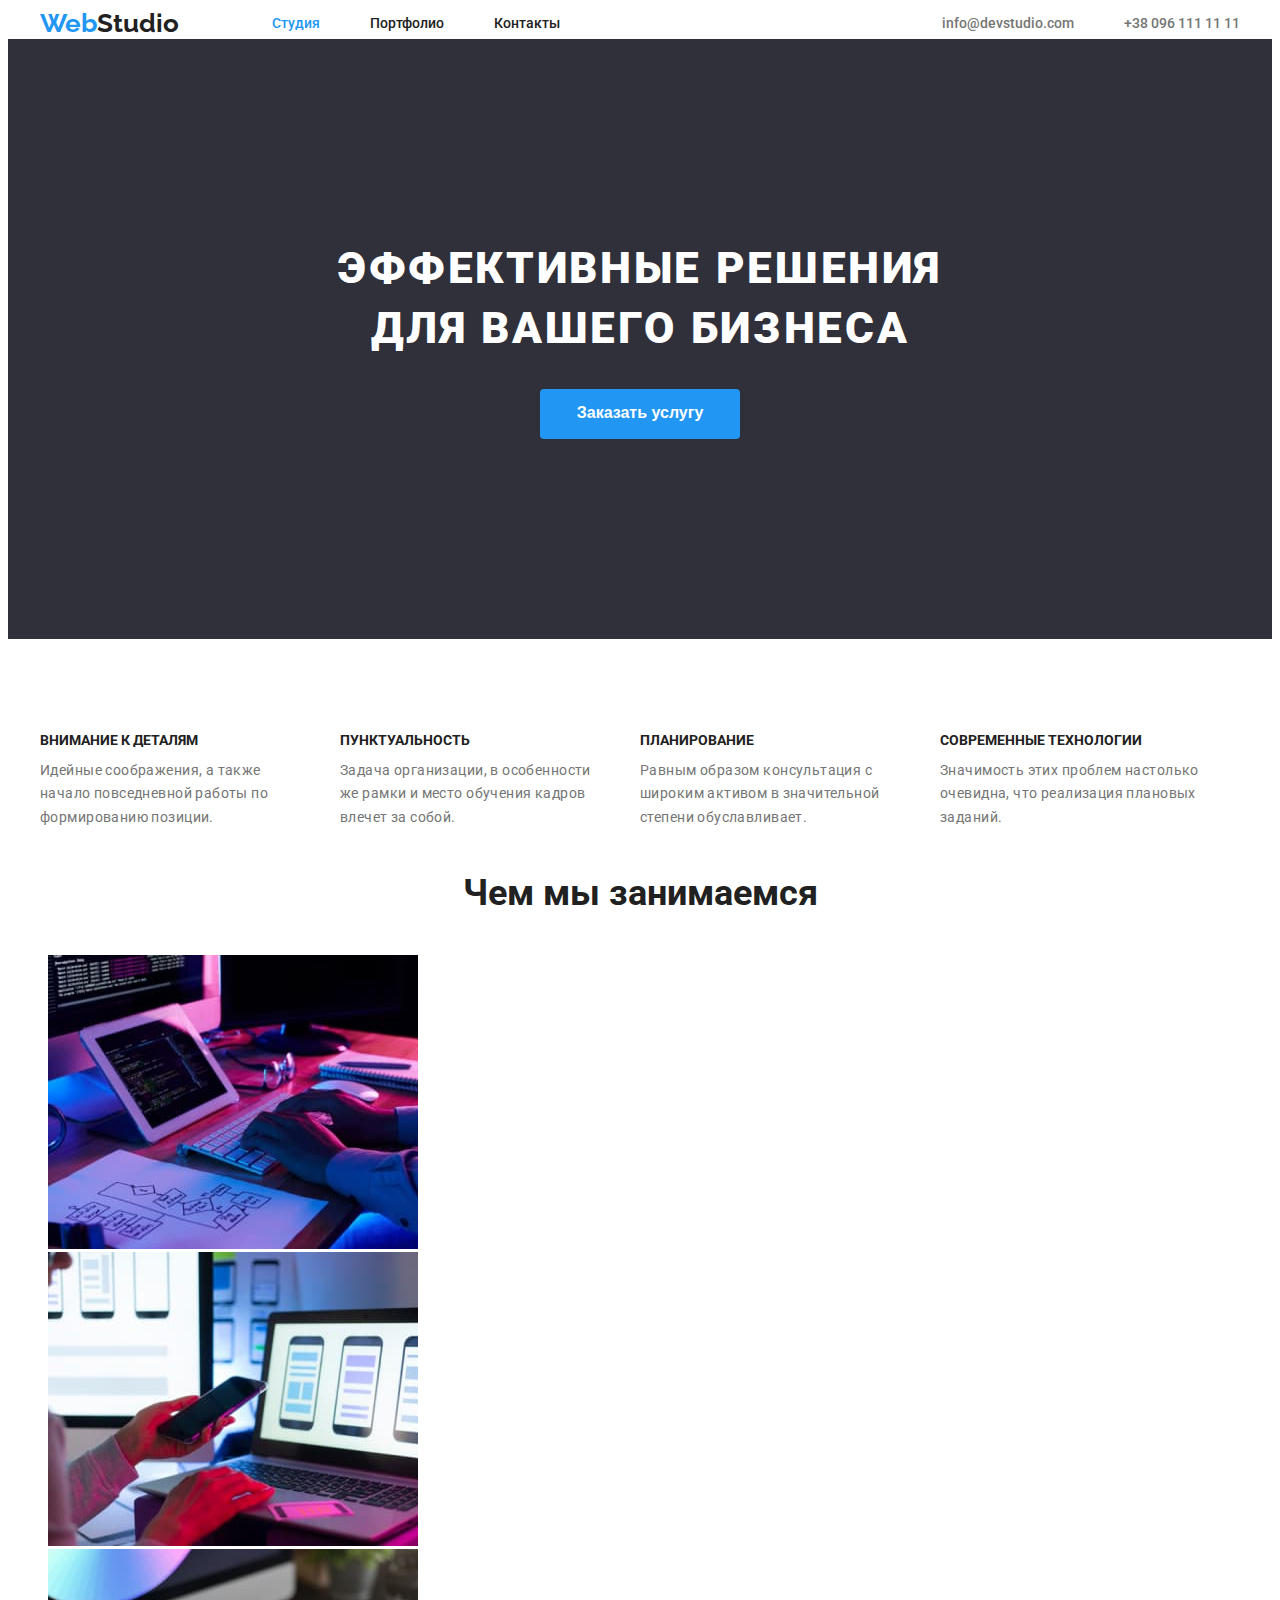
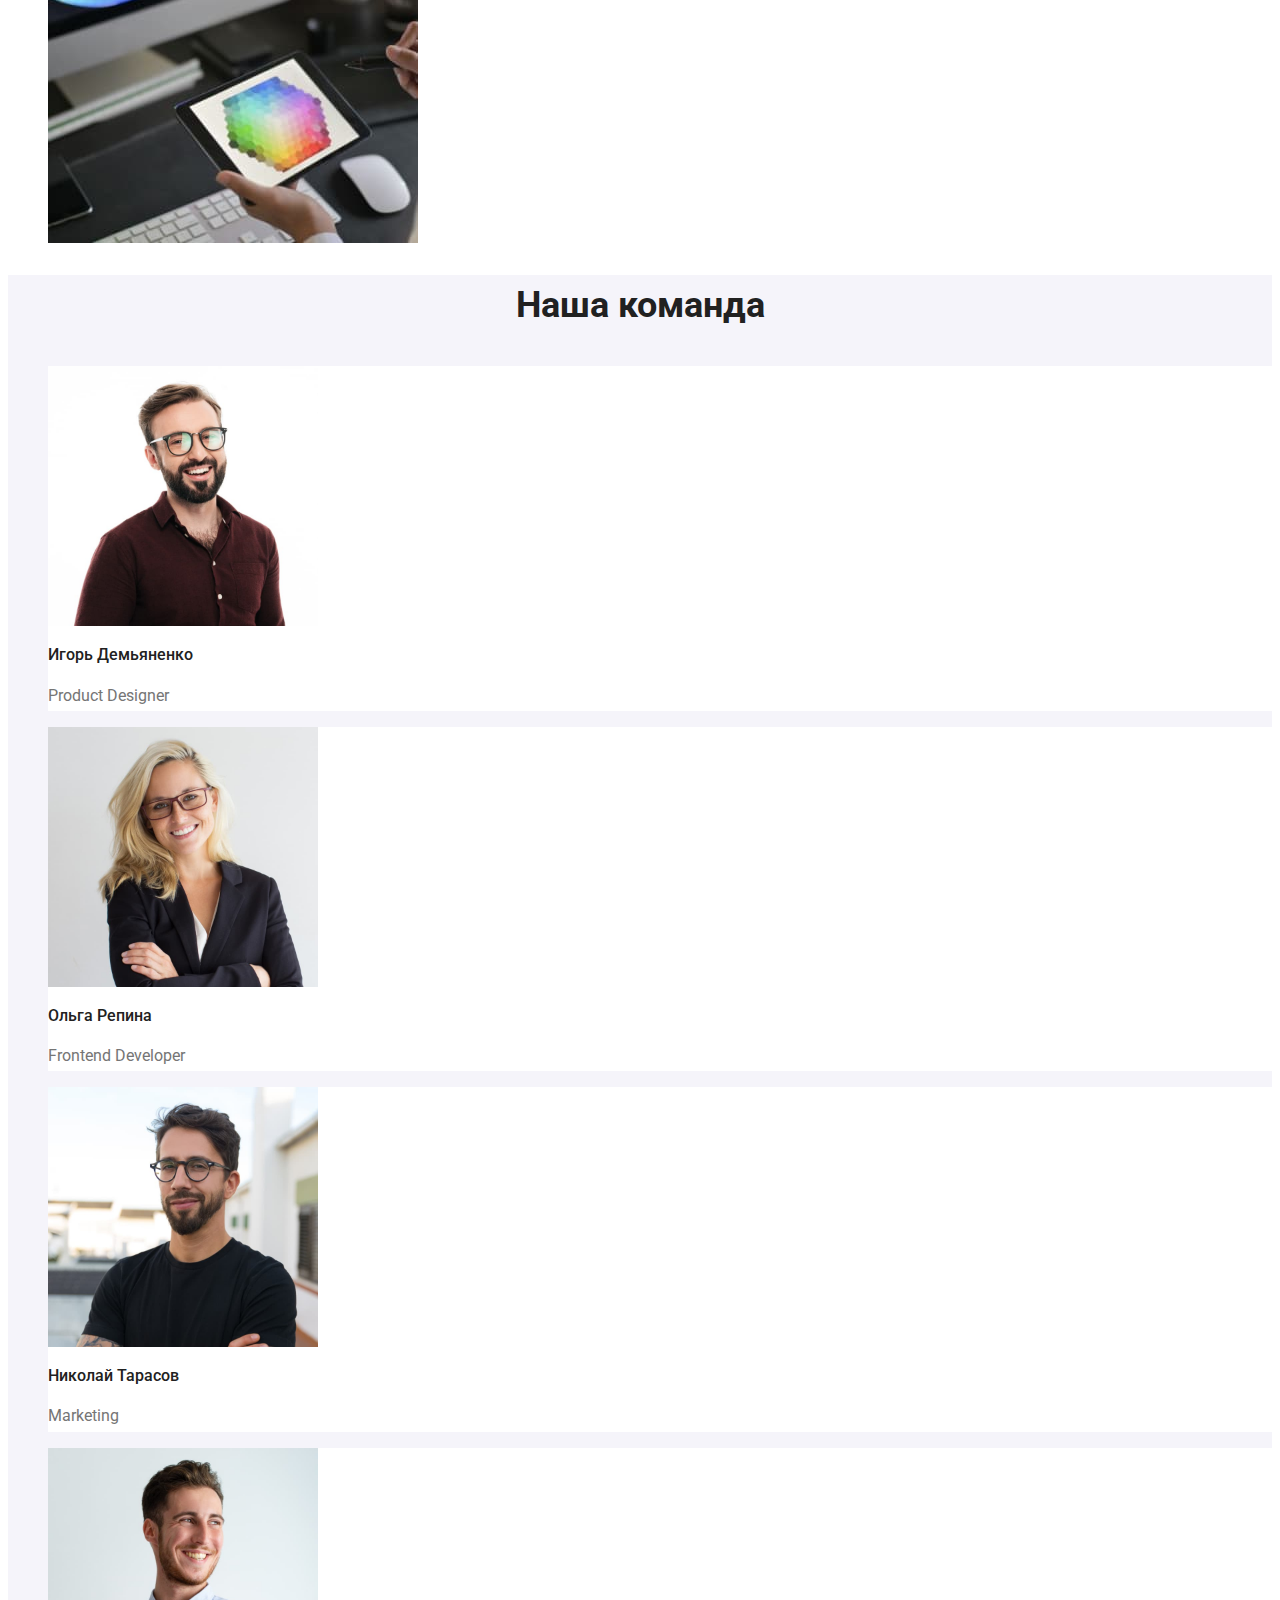
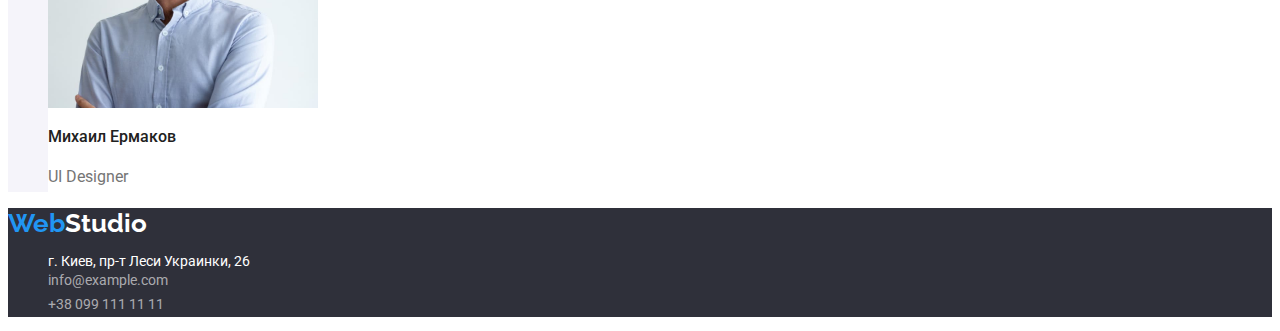
==== index.html @ 951cb0d9 "добавил часть разметкии блоков" ====
<!DOCTYPE html>
<html lang="ru">
  <head>
    <meta charset="UTF-8" />
    <meta http-equiv="X-UA-Compatible" content="IE=edge" />
    <meta name="viewport" content="width=device-width, initial-scale=1.0" />
    <title>Document</title>
    <link rel="preconnect" href="https://fonts.googleapis.com">
    <link rel="preconnect" href="https://fonts.gstatic.com" crossorigin>
    <link href="https://fonts.googleapis.com/css2?family=Raleway:wght@700&family=Roboto:wght@400;500;700;900&display=swap" rel="stylesheet">
    <link rel="stylesheet" href="https://cdnjs.cloudflare.com/ajax/libs/modern-normalize/1.1.0/modern-normalize.min.css" integrity="sha512-wpPYUAdjBVSE4KJnH1VR1HeZfpl1ub8YT/NKx4PuQ5NmX2tKuGu6U/JRp5y+Y8XG2tV+wKQpNHVUX03MfMFn9Q==" crossorigin="anonymous" referrerpolicy="no-referrer" />
    <link rel="stylesheet" href="./css/styles.css" />
  </head>
  <body>
    <!-- основная навигация сайта -->
    <header class="header-nav">
      <div class=" my-nav container">
        <nav class="my-nav">
        <a href="index.html" class="logo" lang="en" aria-label="логотип сайта">
          Web<span class="logo-accent">Studio</span></a
        >
        <ul class="site-nav list">
          <li class="item"><a href="./index.html" class="current link">Студия</a></li>
          <li class="item"><a href="./portfolio.html" class="link">Портфолио</a></li>
          <li class="item"><a href="" class="link">Контакты</a></li>
        </ul>
        </nav>
        <ul class="auth-nav list">
          <li class="item">
            <a href="mailto:info@devstudio.com" class="link"
            >info@devstudio.com</a
          >
          </li>
          <li class="item"><a href="tel:+380961111111" class="link">+38 096 111 11 11</a></li>
        </ul>
      </div>
    </header>
    <!-- мой контент -->
    <main>
      <!-- герой -->
      <section class="hero">
        <h1 class="hero-title">Эффективные решения для вашего бизнеса</h1>
        <button type="button" class="button-hero">Заказать услугу</button>
      </section>
      <!-- преимущества -->
      <section class="benefits container">
        <h2 hidden class="">Особенности</h2>
        <ul class="benefits-section list">
          <li class="benefits-container">
            <h3 class="section-header">Внимание к деталям</h3>
            <p class="section-text">
              Идейные соображения, а также начало повседневной работы по
              формированию позиции.
            </p>
          </li>
          <li  class="benefits-container">
            <h3 class="section-header">Пунктуальность</h3>
            <p class="section-text">
              Задача организации, в особенности же рамки и место обучения кадров
              влечет за собой.
            </p>
          </li>
          <li class="benefits-container">
            <h3 class="section-header">Планирование</h3>
            <p class="section-text">
              Равным образом консультация с широким активом в значительной
              степени обуславливает.
            </p>
          </li>
          <li class="benefits-container">
            <h3 class="section-header">Современные технологии</h3>
            <p class="section-text">
              Значимость этих проблем настолько очевидна, что реализация
              плановых заданий.
            </p>
          </li>
        </ul>
      </section>
      <!-- примеры работ -->
      <section class="examples">
        <h2 class="examples-work">Чем мы занимаемся</h2>
        <ul class="list">
          <li>
            <img
              src="./images/img1.jpg"
              alt="Разработка програмного обеспечения"
              width="370"
              height="294"
            />
          </li>
          <li>
            <img
              src="./images/img2.jpg"
              alt="Тестирование мобильного приложения"
              width="370"
              height="294"
            />
          </li>
          <li>
            <img
              src="./images/img3.jpg"
              alt="Работа с изображениями"
              width="370"
              height="294"
            />
          </li>
        </ul>
      </section>
      <!-- команда -->
      <section class="comand">
        <h2 class="examples-work">Наша команда</h2>
        <ul class="list">
          <li class="example-cards">
            <img
              src="./images/img4.jpg"
              alt="Product Designer"
              width="270"
              height="260"
            />
            <p class="comand-name">Игорь Демьяненко</p>
            <p lang="en" class="comand-text">Product Designer</p>
          </li>
          <li class="example-cards">
            <img
              src="./images/img5.jpg"
              alt="Frontend Developer"
              width="270"
              height="260"
            />
            <p class="comand-name">Ольга Репина</p>
            <p lang="en" class="comand-text">Frontend Developer</p>
          </li>
          <li class="example-cards">
            <img
              src="./images/img6.jpg"
              alt="Marketing"
              width="270"
              height="260"
            />
            <p class="comand-name">Николай Тарасов</p>
            <p lang="en" class="comand-text">Marketing</p>
          </li>
          <li class="example-cards">
            <img
              src="./images/img7.jpg"
              alt="UI Designer"
              width="270"
              height="260"
            />
            <p class="comand-name">Михаил Ермаков</p>
            <p lang="en" class="comand-text">UI Designer</p>
          </li>
        </ul>
      </section>
    </main>
    <!-- футтер -->
    <footer class="footer">
      <a href="./index.html" class="logo" lang="en" aria-label="логотип сайта">Web</span
        ><span class="footer-logo">Studio</span>
      </a>
      <address class="adress">
        <ul class="list">
          <li class="location">г. Киев, пр-т Леси Украинки, 26</li>
          <li class="contacts list">
            <a href="mailto:info@example.com" class="transparent link"
              >info@example.com</a
            >
          </li>
          <li class="contacts list">
            <a href="tel:+380991111111" class="transparent link"
              >+38 099 111 11 11</a
            >
          </li>
        </ul>
      </address>
    </footer>
  </body>
</html>
---- css/styles.css ----
:root {
  --primery-text-color: #757575;
  --accent: #2196f3;
  --title-text-color: #212121;
  --primeri-white-color: #ffffff;
  --optional-bt-color: #f5f4fa;
  --tranparanted: rgba(255, 255, 255, 0.6);
  --pouring: #2f303a;
}

/* основные стили */
body {
  background-color: var(--primeri-white-color);
  color: var(--title-text-color);
  font-family: Roboto, sans-serif;
  font-size: 14px;
}

.logo {
  color: var(--accent);
  font-family: Raleway, sans-serif;
  font-weight: 700;
  font-size: 26px;
  line-height: 1.19;
}
.logo-accent {
  color: var(--title-text-color);
}
.list {
  list-style: none;
}
.link,
.logo {
  text-decoration: none;
}
/* my nav */
.my-nav {
  display: flex;
  align-items: center;
}

/* контейнер */
.container {
  /* background-color: beige;
  outline: 1px solid red; */
  width: 1200px;
  padding-left: 15px;
  padding-right: 15px;
  margin-left: auto;
  margin-right: auto;
}

/* основная навигация сайта */
.site-nav {
  margin-left: 93px;
}
.auth-nav {
  margin-left: auto;
}
.site-nav,
.auth-nav {
  display: flex;
  margin-top: 0;
  margin-bottom: 0;
  padding-left: 0;
}

.site-nav > .item,
.auth-nav > .item {
  /* outline: 1px solid red; */
  margin-right: 50px;
}
.site-nav > .item:last-child,
.auth-nav > .item:last-child {
  margin-right: 0;
}

.site-nav .link,
.auth-nav .link {
  color: var(--title-text-color);
  font-weight: 500;
  line-height: 1.14;
}
.site-nav .current {
  color: var(--accent);
}
.auth-nav .link {
  color: var(--primery-text-color);
}
.site-nav .link:hover,
.site-nav .link:focus,
.auth-nav .link:hover,
.auth-nav .link:focus {
  color: var(--accent);
}

/* герой */
.hero {
  background-color: var(--pouring);
  text-align: center;

  padding-top: 200px;
  padding-bottom: 200px;
}

.hero-title {
  margin-top: 0;
  margin-bottom: 0;

  margin-left: auto;
  margin-right: auto;
  max-width: 696px;

  color: var(--primeri-white-color);
  font-weight: 900;
  font-size: 44px;
  line-height: 1.36;
  text-align: center;
  letter-spacing: 0.06em;
  text-transform: uppercase;
}
.button {
  color: var(--title-text-color);
  background-color: var(--primeri-white-color);
}
.button-hero {
  margin-top: 30px;

  width: 200px;
  height: 50px;

  background-color: var(--accent);
  color: var(--primeri-white-color);

  font-weight: 700;
  font-size: 16px;
  line-height: 1.9;
  border: 0;
  border-radius: 4px;
}
/* преимущества */
.benefits {
  padding-top: 94px;
}

.benefits-section {
  display: flex;

  margin-top: 0;
  margin-bottom: 0;

  padding-left: 0;
}
.benefits-container {
  width: 270px;
  height: 101px;
  margin-right: 30px;
}
.benefits-container:last-child {
  margin-right: 0%;
}

.section-header {
  font-size: 14px;
  line-height: 1.14;
  text-transform: uppercase;

  margin-top: 0;
  margin-bottom: 10px;
}
.section-text {
  color: var(--primery-text-color);
  line-height: 1.71;
  letter-spacing: 0.03em;

  margin-top: 0;
  margin-bottom: 0;
}
/* команда */
.comand {
  background-color: var(--optional-bt-color);
}
.examples-work {
  font-size: 36px;
  line-height: 1.7;
  text-align: center;
}
.example-cards {
  background-color: var(--primeri-white-color);
}
.comand-name {
  font-weight: 500;
  font-size: 16px;
  line-height: 1.19;
}
.comand-text {
  color: var(--primery-text-color);
  font-size: 16px;
  line-height: 1.9;
}

/* футтер */
.footer {
  background-color: var(--pouring);
}
.location {
  color: var(--primeri-white-color);
}
.adress {
  font-style: normal;
}
.contacts .transparent {
  font-size: 14px;
  line-height: 1.7;
  color: var(--tranparanted);
}
.contacts .transparent:hover,
.contacts .transparent:focus {
  color: var(--accent);
}

.footer-logo {
  color: var(--primeri-white-color);
}
/* доп разметка портфолио */

.button-filtr {
  background-color: var(--optional-bt-color);
  font-weight: 500;
  font-family: inherit;
  cursor: pointer;
  border: 0;
  border-radius: 4px;
}
.current-button,
.button-filtr:hover,
.button-filtr:focus {
  background-color: var(--accent);
  color: var(--primeri-white-color);
}
/*разметка карточек портфолио */
.list-filter {
  color: var(--title-text-color);
  text-decoration: none;
}
.list-filter .text {
  color: var(--primery-text-color);
}
.list-filter .card {
  font-size: 18px;
  line-height: 2;
}
.list-filter .text {
  font-weight: 400;
  font-size: 16px;
  line-height: 1.88;
  letter-spacing: 0.03em;
}
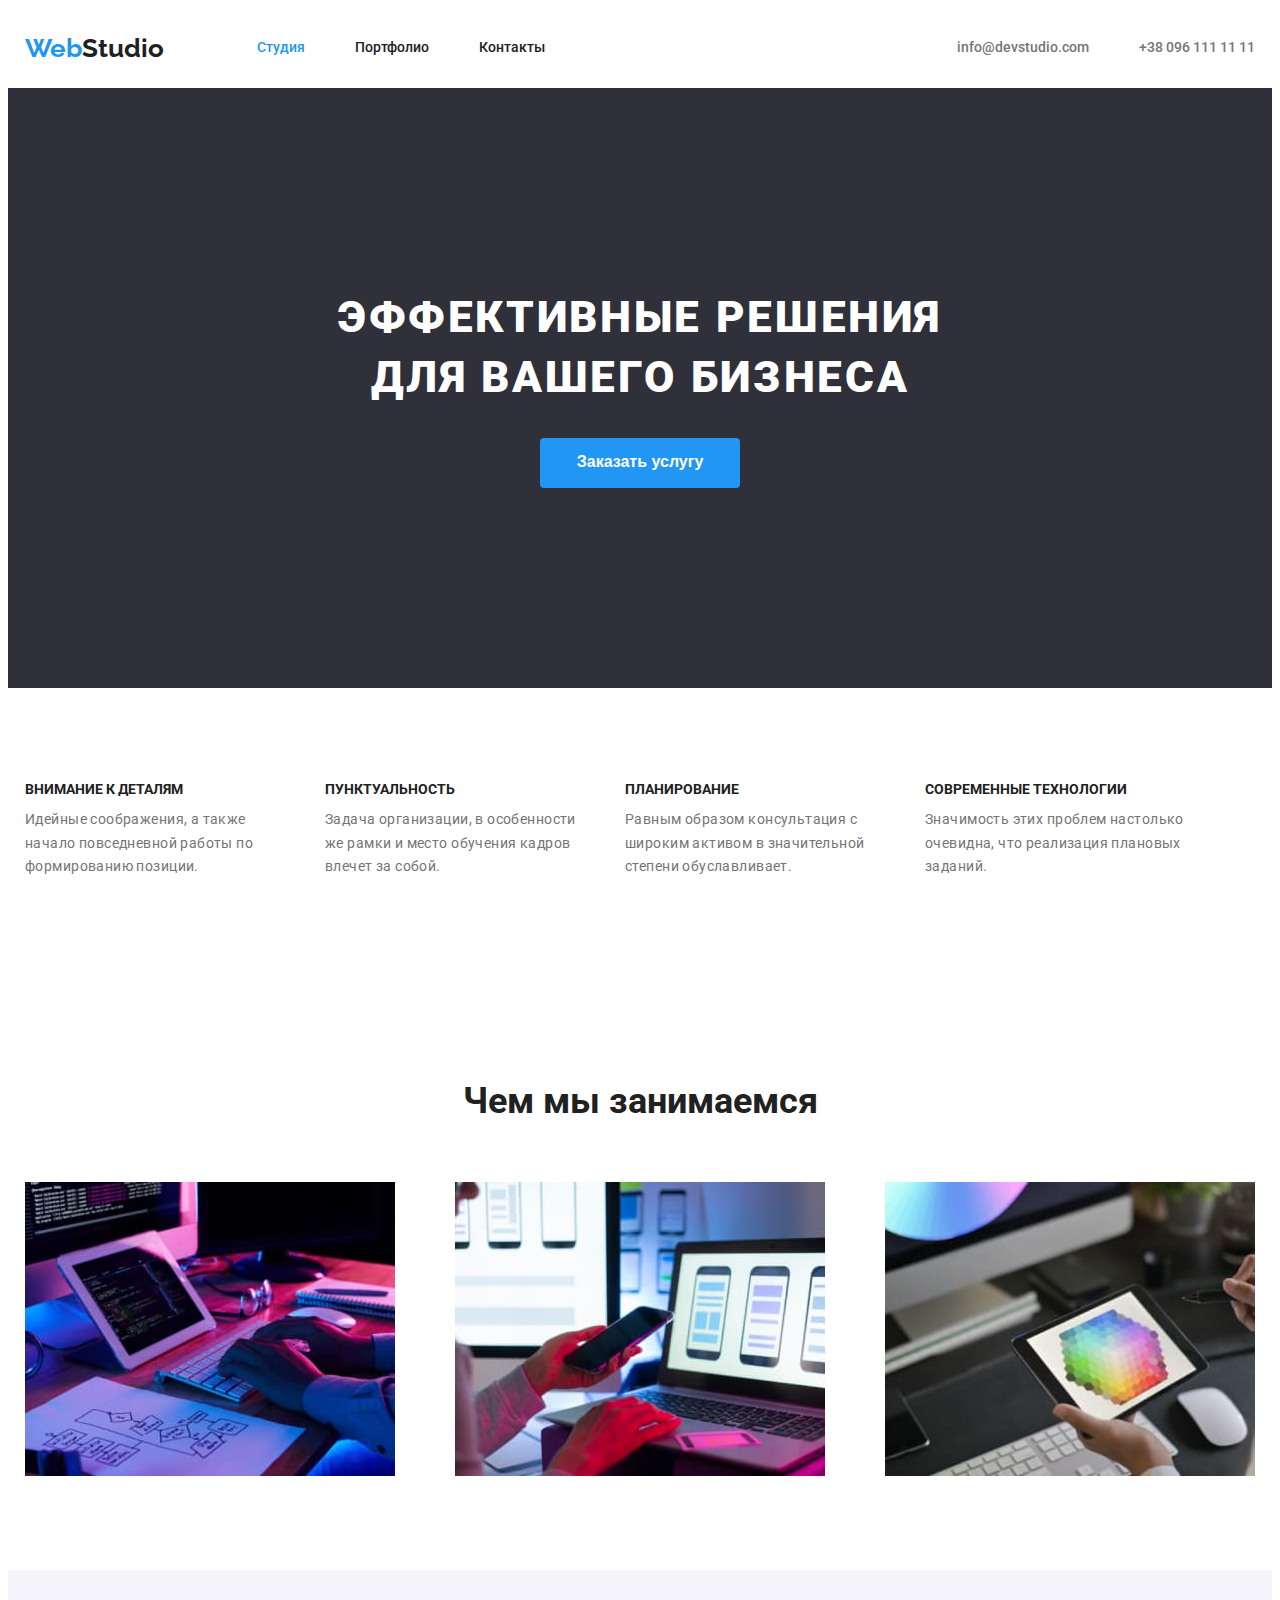
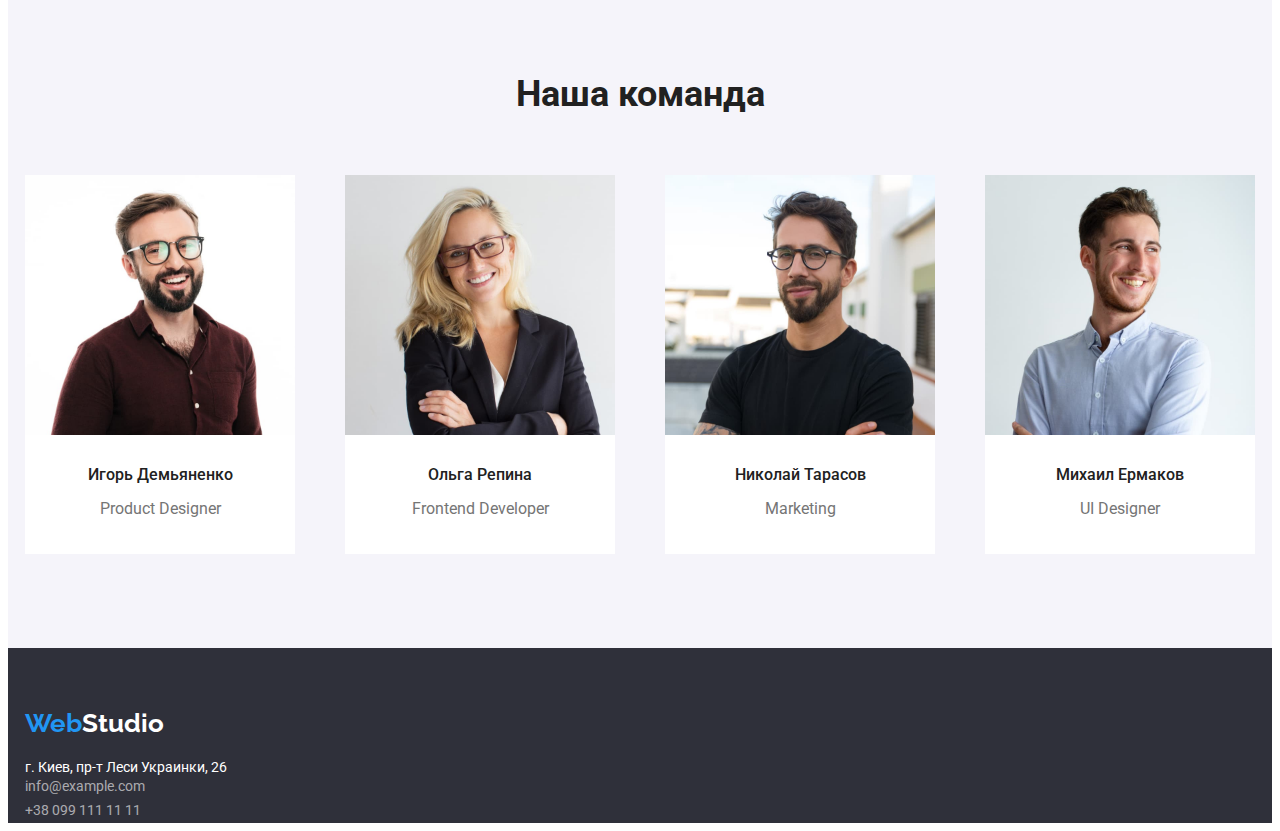
==== commit 1cea3932: "Добавил разметку блоков" ====
--- a/index.html
+++ b/index.html
@@ -16,7 +16,7 @@
     <header class="header-nav">
       <div class=" my-nav container">
         <nav class="my-nav">
-        <a href="index.html" class="logo" lang="en" aria-label="логотип сайта">
+        <a href="index.html" class="logo" lang="en">
           Web<span class="logo-accent">Studio</span></a
         >
         <ul class="site-nav list">
@@ -31,21 +31,22 @@
             >info@devstudio.com</a
           >
           </li>
-          <li class="item"><a href="tel:+380961111111" class="link">+38 096 111 11 11</a></li>
+          <li class="item" ><a href="tel:+380961111111" class="link">+38 096 111 11 11</a></li>
         </ul>
       </div>
     </header>
     <!-- мой контент -->
-    <main>
+    <main >
       <!-- герой -->
       <section class="hero">
         <h1 class="hero-title">Эффективные решения для вашего бизнеса</h1>
         <button type="button" class="button-hero">Заказать услугу</button>
       </section>
       <!-- преимущества -->
-      <section class="benefits container">
-        <h2 hidden class="">Особенности</h2>
-        <ul class="benefits-section list">
+      <section class="benefits">
+         <div class="container"> 
+          <h2 hidden class="">Особенности</h2>
+          <ul class="benefits-section list">
           <li class="benefits-container">
             <h3 class="section-header">Внимание к деталям</h3>
             <p class="section-text">
@@ -74,14 +75,16 @@
               плановых заданий.
             </p>
           </li>
-        </ul>
+          </ul>
+        </div>
       </section>
       <!-- примеры работ -->
       <section class="examples">
-        <h2 class="examples-work">Чем мы занимаемся</h2>
-        <ul class="list">
-          <li>
-            <img
+          <div class=" container">
+            <h2 class="headline">Чем мы занимаемся</h2>
+              <ul class="examples-finished list">
+              <li>
+              <img
               src="./images/img1.jpg"
               alt="Разработка програмного обеспечения"
               width="370"
@@ -103,24 +106,26 @@
               width="370"
               height="294"
             />
-          </li>
-        </ul>
+            </li>
+          </ul>
+        </div>
       </section>
       <!-- команда -->
-      <section class="comand">
-        <h2 class="examples-work">Наша команда</h2>
-        <ul class="list">
-          <li class="example-cards">
-            <img
-              src="./images/img4.jpg"
-              alt="Product Designer"
-              width="270"
-              height="260"
-            />
+        <section class="comand">
+         <div class="container"> 
+            <h2 class="headline">Наша команда</h2>
+            <ul class="examples-finished list">
+              <li class="example-cards">
+                <img
+                src="./images/img4.jpg"
+                alt="Product Designer"
+                width="270"
+                height="260"
+              />
             <p class="comand-name">Игорь Демьяненко</p>
             <p lang="en" class="comand-text">Product Designer</p>
-          </li>
-          <li class="example-cards">
+              </li>
+              <li class="example-cards">
             <img
               src="./images/img5.jpg"
               alt="Frontend Developer"
@@ -129,8 +134,8 @@
             />
             <p class="comand-name">Ольга Репина</p>
             <p lang="en" class="comand-text">Frontend Developer</p>
-          </li>
-          <li class="example-cards">
+              </li>
+              <li class="example-cards">
             <img
               src="./images/img6.jpg"
               alt="Marketing"
@@ -139,8 +144,8 @@
             />
             <p class="comand-name">Николай Тарасов</p>
             <p lang="en" class="comand-text">Marketing</p>
-          </li>
-          <li class="example-cards">
+              </li>
+              <li class="example-cards">
             <img
               src="./images/img7.jpg"
               alt="UI Designer"
@@ -149,16 +154,18 @@
             />
             <p class="comand-name">Михаил Ермаков</p>
             <p lang="en" class="comand-text">UI Designer</p>
-          </li>
-        </ul>
-      </section>
+              </li>
+          </ul>
+        </div>
+        </section>
     </main>
     <!-- футтер -->
     <footer class="footer">
-      <a href="./index.html" class="logo" lang="en" aria-label="логотип сайта">Web</span
+      <div class="container">
+        <a href="./index.html" class="logo footer-nav" lang="en">Web</span
         ><span class="footer-logo">Studio</span>
-      </a>
-      <address class="adress">
+        </a>
+        <address class="adress">
         <ul class="list">
           <li class="location">г. Киев, пр-т Леси Украинки, 26</li>
           <li class="contacts list">
@@ -172,7 +179,9 @@
             >
           </li>
         </ul>
-      </address>
+        </address>
+      </div>
+      
     </footer>
   </body>
 </html>
--- a/css/styles.css
+++ b/css/styles.css
@@ -28,11 +28,20 @@
 }
 .list {
   list-style: none;
+  margin-top: 0;
+  margin-bottom: 0;
+  padding-left: 0;
 }
 .link,
 .logo {
   text-decoration: none;
 }
+
+img {
+  display: block;
+  max-width: 100%;
+}
+
 /* my nav */
 .my-nav {
   display: flex;
@@ -42,8 +51,9 @@
 /* контейнер */
 .container {
   /* background-color: beige;
-  outline: 1px solid red; */
-  width: 1200px;
+  outline: 1px solid red;. */
+
+  width: 1230px;
   padding-left: 15px;
   padding-right: 15px;
   margin-left: auto;
@@ -77,6 +87,10 @@
 
 .site-nav .link,
 .auth-nav .link {
+  display: block;
+  padding-top: 32px;
+  padding-bottom: 32px;
+
   color: var(--title-text-color);
   font-weight: 500;
   line-height: 1.14;
@@ -141,6 +155,7 @@
 /* преимущества */
 .benefits {
   padding-top: 94px;
+  padding-bottom: 94px;
 }
 
 .benefits-section {
@@ -176,30 +191,66 @@
   margin-top: 0;
   margin-bottom: 0;
 }
+/*примеры работ */
+
+.examples-finished {
+  display: flex;
+  justify-content: space-between;
+  padding-left: 0;
+  margin: 0;
+  padding-bottom: 94px;
+}
+
+.headline {
+  margin-top: 0;
+  margin-bottom: 0;
+
+  padding-top: 94px;
+  padding-bottom: 50px;
+
+  font-size: 36px;
+  line-height: 1.7;
+  text-align: center;
+}
+
 /* команда */
+
 .comand {
   background-color: var(--optional-bt-color);
 }
-.examples-work {
-  font-size: 36px;
-  line-height: 1.7;
-  text-align: center;
-}
+
 .example-cards {
   background-color: var(--primeri-white-color);
 }
 .comand-name {
+  margin-top: 0;
+  margin-bottom: 0;
+  padding-top: 30px;
+  padding-bottom: 10px;
+
   font-weight: 500;
   font-size: 16px;
   line-height: 1.19;
+  text-align: center;
 }
 .comand-text {
+  margin-top: 0;
+  margin-bottom: 0;
+  padding-bottom: 30px;
+
   color: var(--primery-text-color);
   font-size: 16px;
   line-height: 1.9;
+  text-align: center;
 }
 
 /* футтер */
+.footer-nav {
+  display: block;
+  padding-top: 60px;
+  padding-bottom: 20px;
+}
+
 .footer {
   background-color: var(--pouring);
 }
@@ -209,13 +260,13 @@
 .adress {
   font-style: normal;
 }
-.contacts .transparent {
+.transparent {
   font-size: 14px;
   line-height: 1.7;
   color: var(--tranparanted);
 }
-.contacts .transparent:hover,
-.contacts .transparent:focus {
+.transparent:hover,
+.transparent:focus {
   color: var(--accent);
 }
 
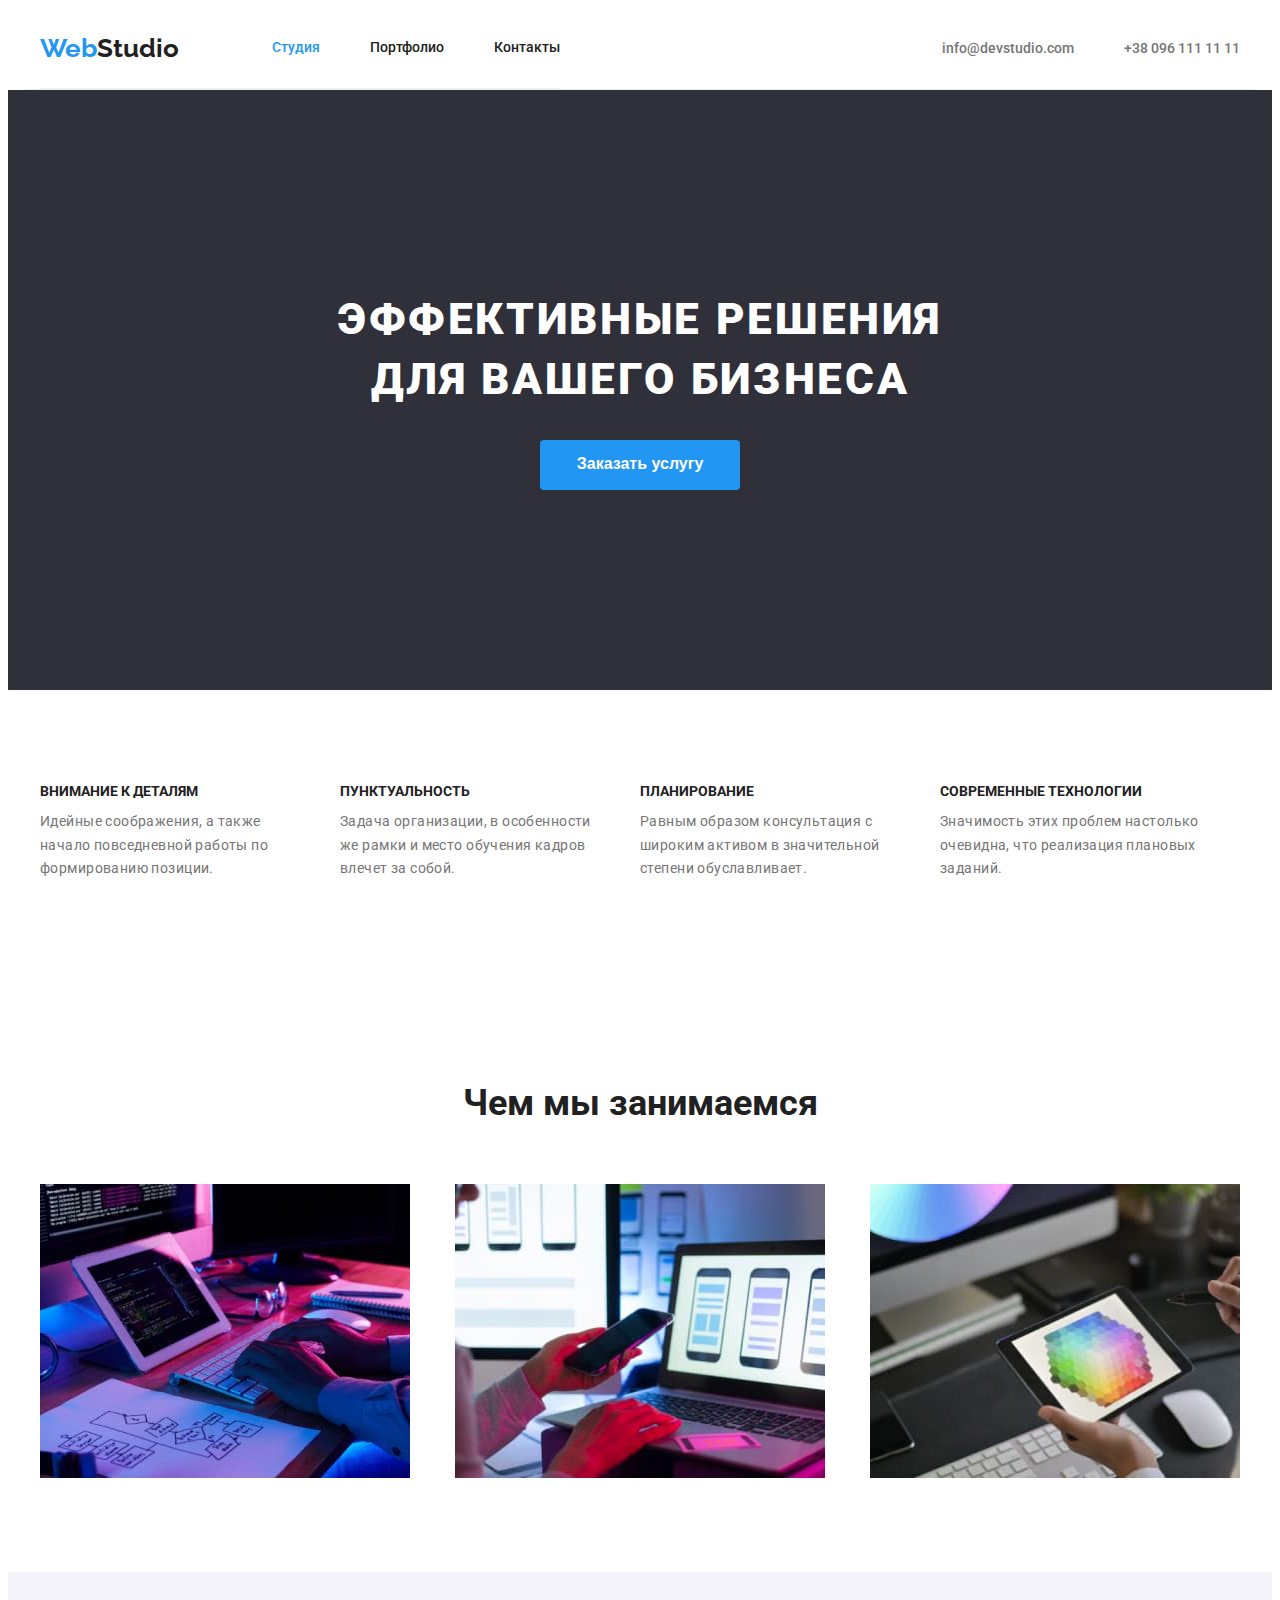
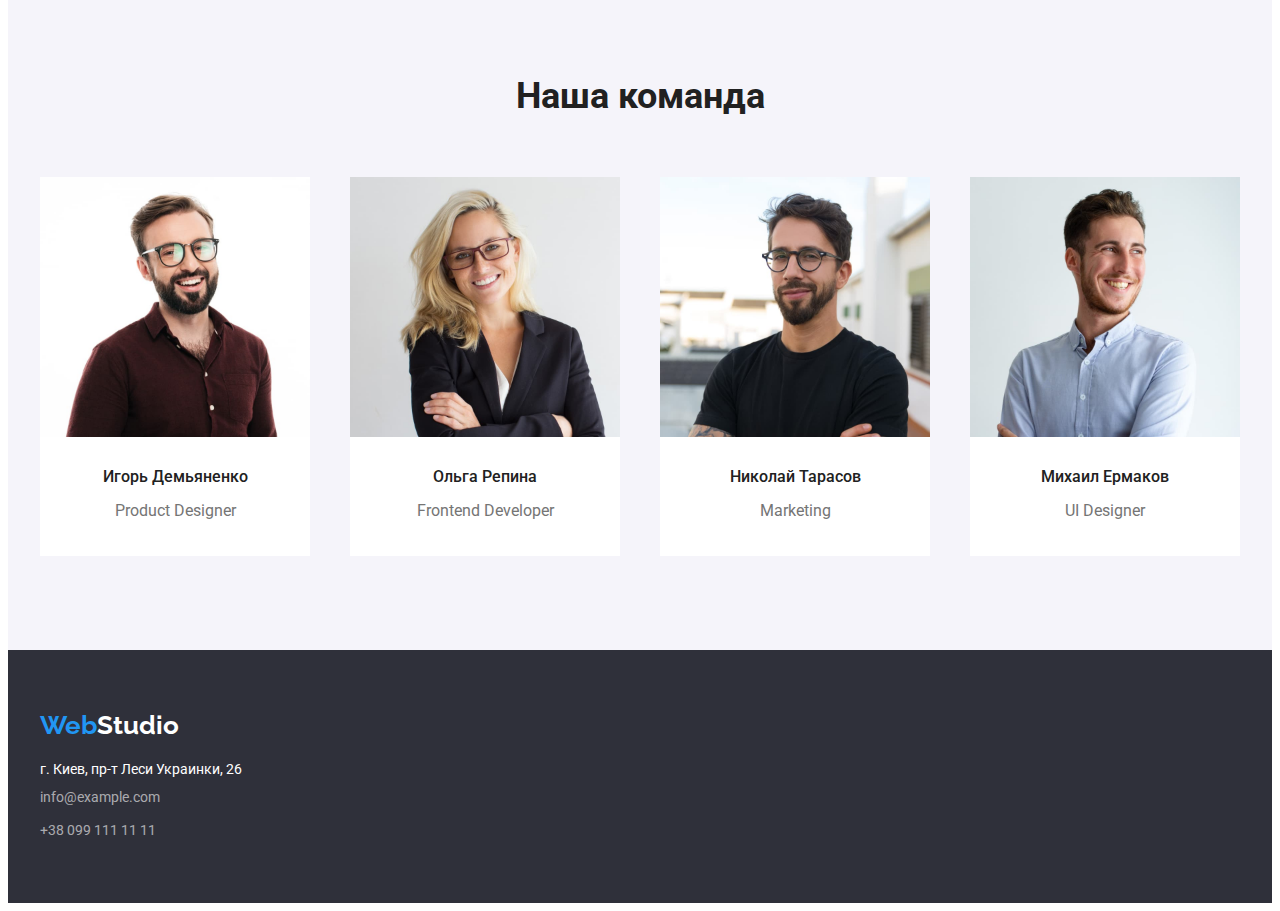
==== commit b10f7440: "Позиционирование портфолио" ====
--- a/index.html
+++ b/index.html
@@ -169,12 +169,12 @@
         <ul class="list">
           <li class="location">г. Киев, пр-т Леси Украинки, 26</li>
           <li class="contacts list">
-            <a href="mailto:info@example.com" class="transparent link"
+            <a href="mailto:info@example.com" class="transparent mail link"
               >info@example.com</a
             >
           </li>
           <li class="contacts list">
-            <a href="tel:+380991111111" class="transparent link"
+            <a href="tel:+380991111111" class="transparent phone link"
               >+38 099 111 11 11</a
             >
           </li>
--- a/css/styles.css
+++ b/css/styles.css
@@ -46,6 +46,7 @@
 .my-nav {
   display: flex;
   align-items: center;
+  border-bottom: 1px solid #ececec;
 }
 
 /* контейнер */
@@ -53,7 +54,7 @@
   /* background-color: beige;
   outline: 1px solid red;. */
 
-  width: 1230px;
+  width: 1200px;
   padding-left: 15px;
   padding-right: 15px;
   margin-left: auto;
@@ -119,7 +120,7 @@
 
 .hero-title {
   margin-top: 0;
-  margin-bottom: 0;
+  margin-bottom: 30px;
 
   margin-left: auto;
   margin-right: auto;
@@ -138,8 +139,6 @@
   background-color: var(--primeri-white-color);
 }
 .button-hero {
-  margin-top: 30px;
-
   width: 200px;
   height: 50px;
 
@@ -224,9 +223,9 @@
 }
 .comand-name {
   margin-top: 0;
-  margin-bottom: 0;
+  margin-bottom: 10px;
   padding-top: 30px;
-  padding-bottom: 10px;
+  padding-bottom: 0px;
 
   font-weight: 500;
   font-size: 16px;
@@ -256,6 +255,7 @@
 }
 .location {
   color: var(--primeri-white-color);
+  margin-bottom: 9px;
 }
 .adress {
   font-style: normal;
@@ -270,11 +270,32 @@
   color: var(--accent);
 }
 
+.transparent.mail {
+  display: block;
+  margin-bottom: 9px;
+}
+.transparent.phone {
+  display: block;
+  padding-bottom: 60px;
+}
+
 .footer-logo {
   color: var(--primeri-white-color);
 }
 /* доп разметка портфолио */
-
+.portfolio-nav {
+  display: flex;
+  justify-content: center;
+
+  padding-top: 94px;
+  padding-bottom: 50px;
+}
+.portfolio-button {
+  margin-right: 8px;
+}
+.portfolio-button:last-child {
+  margin-right: 0;
+}
 .button-filtr {
   background-color: var(--optional-bt-color);
   font-weight: 500;
@@ -282,7 +303,10 @@
   cursor: pointer;
   border: 0;
   border-radius: 4px;
-}
+
+  padding: 6px 22px;
+}
+
 .current-button,
 .button-filtr:hover,
 .button-filtr:focus {
@@ -290,12 +314,44 @@
   color: var(--primeri-white-color);
 }
 /*разметка карточек портфолио */
+.card.list {
+  display: flex;
+  flex-wrap: wrap;
+  padding-bottom: 94px;
+}
+
 .list-filter {
   color: var(--title-text-color);
   text-decoration: none;
 }
+
+.card-box {
+  width: 370px;
+  height: 404px;
+
+  margin-right: 30px;
+  margin-bottom: 30px;
+}
+.card-box:nth-child(3n) {
+  margin-right: 0;
+}
+.card-box:nth-last-child(-n + 3) {
+  margin-bottom: 0;
+}
+.list-filter .card {
+  margin-top: 0;
+  margin-bottom: 4px;
+  padding-top: 20px;
+  padding-left: 24px;
+}
+
 .list-filter .text {
   color: var(--primery-text-color);
+
+  padding-bottom: 20px;
+  margin-top: 0;
+  margin-bottom: 0;
+  padding-left: 24px;
 }
 .list-filter .card {
   font-size: 18px;
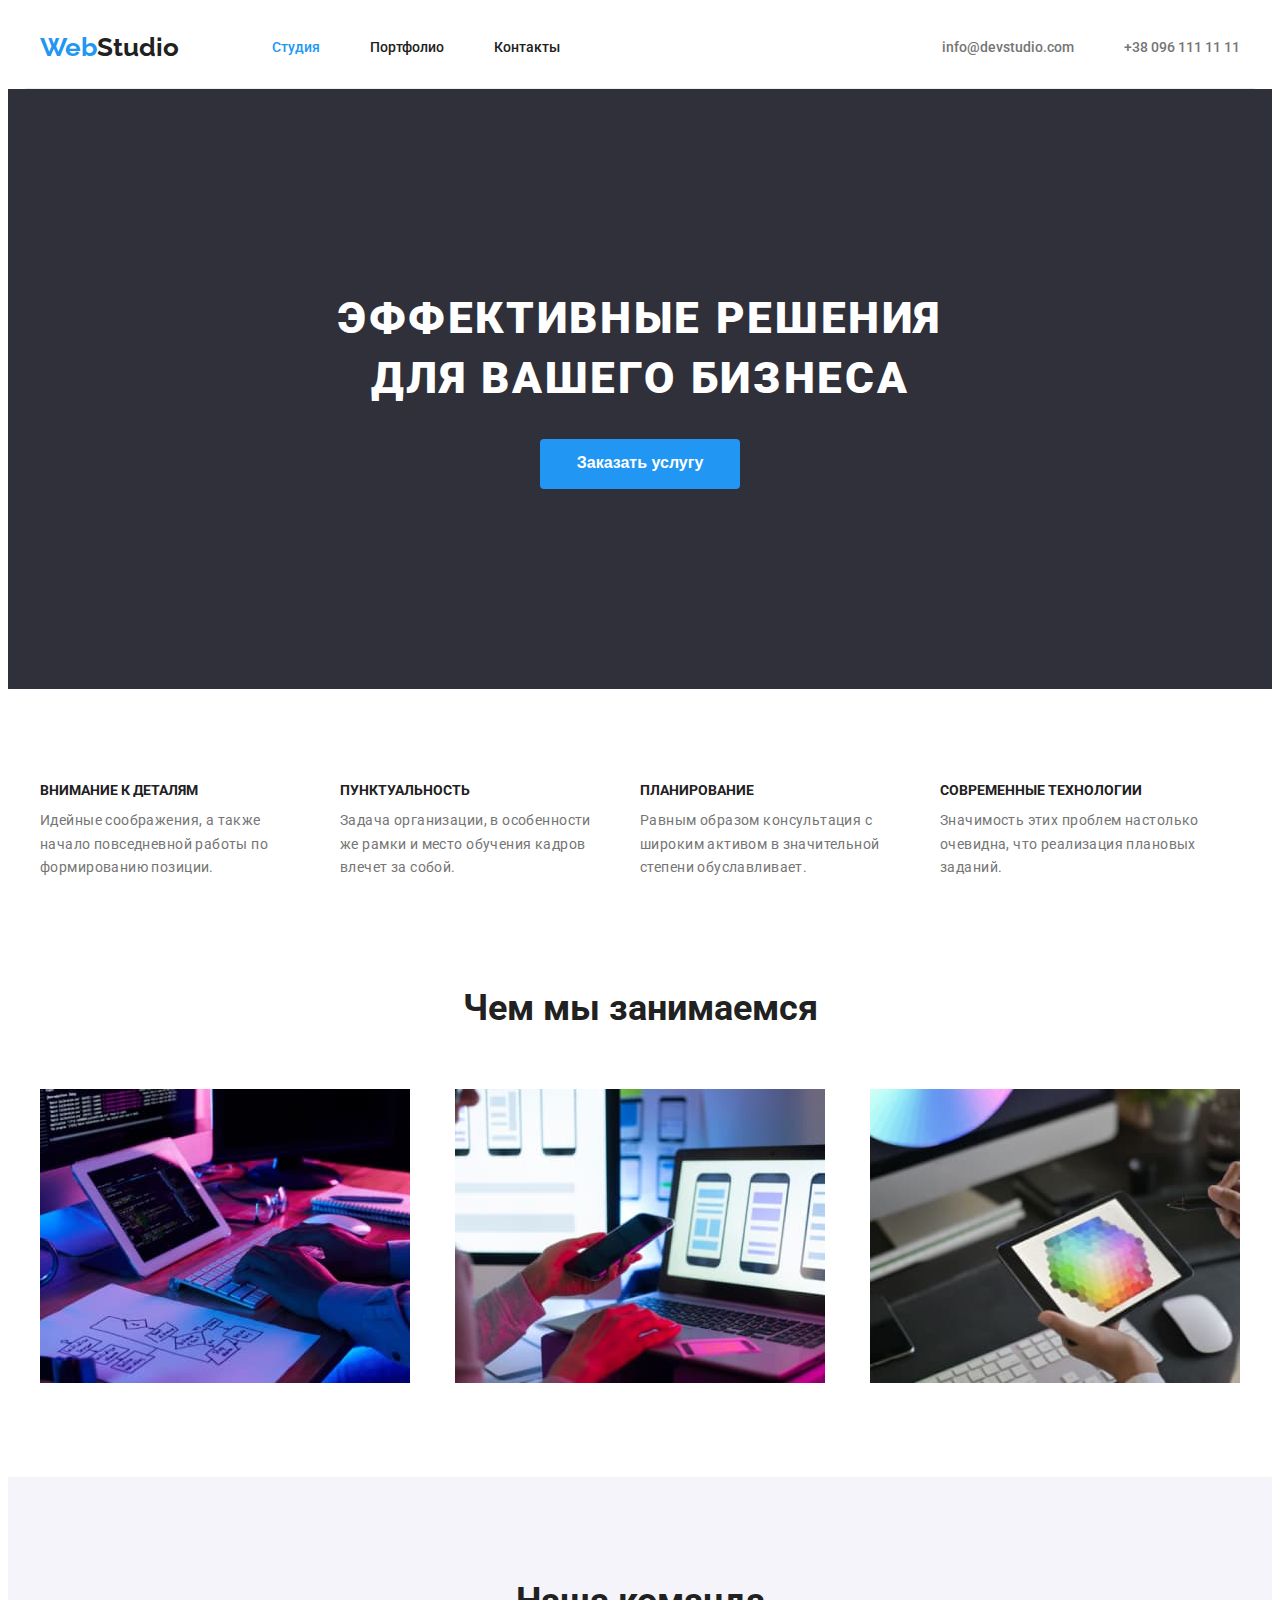
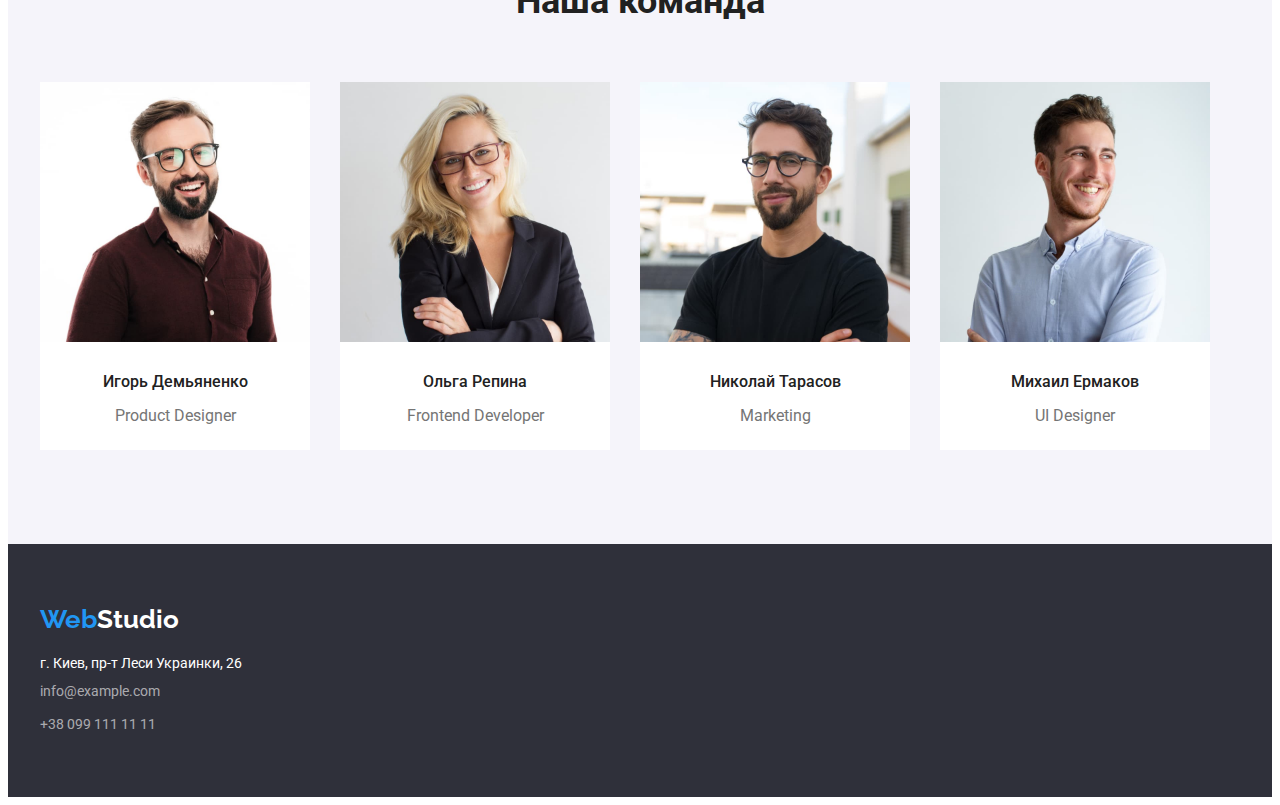
==== commit 427e35df: "исправил ошибки по дз" ====
--- a/index.html
+++ b/index.html
@@ -5,183 +5,197 @@
     <meta http-equiv="X-UA-Compatible" content="IE=edge" />
     <meta name="viewport" content="width=device-width, initial-scale=1.0" />
     <title>Document</title>
-    <link rel="preconnect" href="https://fonts.googleapis.com">
-    <link rel="preconnect" href="https://fonts.gstatic.com" crossorigin>
-    <link href="https://fonts.googleapis.com/css2?family=Raleway:wght@700&family=Roboto:wght@400;500;700;900&display=swap" rel="stylesheet">
-    <link rel="stylesheet" href="https://cdnjs.cloudflare.com/ajax/libs/modern-normalize/1.1.0/modern-normalize.min.css" integrity="sha512-wpPYUAdjBVSE4KJnH1VR1HeZfpl1ub8YT/NKx4PuQ5NmX2tKuGu6U/JRp5y+Y8XG2tV+wKQpNHVUX03MfMFn9Q==" crossorigin="anonymous" referrerpolicy="no-referrer" />
+    <link rel="preconnect" href="https://fonts.googleapis.com" />
+    <link rel="preconnect" href="https://fonts.gstatic.com" crossorigin />
+    <link
+      href="https://fonts.googleapis.com/css2?family=Raleway:wght@700&family=Roboto:wght@400;500;700;900&display=swap"
+      rel="stylesheet"
+    />
+    <link
+      rel="stylesheet"
+      href="https://cdnjs.cloudflare.com/ajax/libs/modern-normalize/1.1.0/modern-normalize.min.css"
+      integrity="sha512-wpPYUAdjBVSE4KJnH1VR1HeZfpl1ub8YT/NKx4PuQ5NmX2tKuGu6U/JRp5y+Y8XG2tV+wKQpNHVUX03MfMFn9Q=="
+      crossorigin="anonymous"
+      referrerpolicy="no-referrer"
+    />
     <link rel="stylesheet" href="./css/styles.css" />
   </head>
   <body>
     <!-- основная навигация сайта -->
     <header class="header-nav">
-      <div class=" my-nav container">
+      <div class="my-nav container">
         <nav class="my-nav">
-        <a href="index.html" class="logo" lang="en">
-          Web<span class="logo-accent">Studio</span></a
-        >
-        <ul class="site-nav list">
-          <li class="item"><a href="./index.html" class="current link">Студия</a></li>
-          <li class="item"><a href="./portfolio.html" class="link">Портфолио</a></li>
-          <li class="item"><a href="" class="link">Контакты</a></li>
-        </ul>
+          <a href="index.html" class="logo" lang="en">
+            Web<span class="logo-accent">Studio</span></a
+          >
+          <ul class="site-nav list">
+            <li class="item">
+              <a href="./index.html" class="current link">Студия</a>
+            </li>
+            <li class="item">
+              <a href="./portfolio.html" class="link">Портфолио</a>
+            </li>
+            <li class="item"><a href="" class="link">Контакты</a></li>
+          </ul>
         </nav>
         <ul class="auth-nav list">
           <li class="item">
             <a href="mailto:info@devstudio.com" class="link"
-            >info@devstudio.com</a
-          >
+              >info@devstudio.com</a
+            >
           </li>
-          <li class="item" ><a href="tel:+380961111111" class="link">+38 096 111 11 11</a></li>
+          <li class="item">
+            <a href="tel:+380961111111" class="link">+38 096 111 11 11</a>
+          </li>
         </ul>
       </div>
     </header>
     <!-- мой контент -->
-    <main >
+    <main>
       <!-- герой -->
       <section class="hero">
         <h1 class="hero-title">Эффективные решения для вашего бизнеса</h1>
         <button type="button" class="button-hero">Заказать услугу</button>
       </section>
       <!-- преимущества -->
-      <section class="benefits">
-         <div class="container"> 
+      <section class="benefits section">
+        <div class="container">
           <h2 hidden class="">Особенности</h2>
           <ul class="benefits-section list">
-          <li class="benefits-container">
-            <h3 class="section-header">Внимание к деталям</h3>
-            <p class="section-text">
-              Идейные соображения, а также начало повседневной работы по
-              формированию позиции.
-            </p>
-          </li>
-          <li  class="benefits-container">
-            <h3 class="section-header">Пунктуальность</h3>
-            <p class="section-text">
-              Задача организации, в особенности же рамки и место обучения кадров
-              влечет за собой.
-            </p>
-          </li>
-          <li class="benefits-container">
-            <h3 class="section-header">Планирование</h3>
-            <p class="section-text">
-              Равным образом консультация с широким активом в значительной
-              степени обуславливает.
-            </p>
-          </li>
-          <li class="benefits-container">
-            <h3 class="section-header">Современные технологии</h3>
-            <p class="section-text">
-              Значимость этих проблем настолько очевидна, что реализация
-              плановых заданий.
-            </p>
-          </li>
+            <li class="benefits-container">
+              <h3 class="section-header">Внимание к деталям</h3>
+              <p class="section-text">
+                Идейные соображения, а также начало повседневной работы по
+                формированию позиции.
+              </p>
+            </li>
+            <li class="benefits-container">
+              <h3 class="section-header">Пунктуальность</h3>
+              <p class="section-text">
+                Задача организации, в особенности же рамки и место обучения
+                кадров влечет за собой.
+              </p>
+            </li>
+            <li class="benefits-container">
+              <h3 class="section-header">Планирование</h3>
+              <p class="section-text">
+                Равным образом консультация с широким активом в значительной
+                степени обуславливает.
+              </p>
+            </li>
+            <li class="benefits-container">
+              <h3 class="section-header">Современные технологии</h3>
+              <p class="section-text">
+                Значимость этих проблем настолько очевидна, что реализация
+                плановых заданий.
+              </p>
+            </li>
           </ul>
         </div>
       </section>
       <!-- примеры работ -->
-      <section class="examples">
-          <div class=" container">
-            <h2 class="headline">Чем мы занимаемся</h2>
-              <ul class="examples-finished list">
-              <li>
-              <img
-              src="./images/img1.jpg"
-              alt="Разработка програмного обеспечения"
-              width="370"
-              height="294"
-            />
-          </li>
-          <li>
-            <img
-              src="./images/img2.jpg"
-              alt="Тестирование мобильного приложения"
-              width="370"
-              height="294"
-            />
-          </li>
-          <li>
-            <img
-              src="./images/img3.jpg"
-              alt="Работа с изображениями"
-              width="370"
-              height="294"
-            />
+      <section class="examples section">
+        <div class="container">
+          <h2 class="headline">Чем мы занимаемся</h2>
+          <ul class="examples-finished list">
+            <li>
+              <img
+                src="./images/img1.jpg"
+                alt="Разработка програмного обеспечения"
+                width="370"
+                height="294"
+              />
+            </li>
+            <li>
+              <img
+                src="./images/img2.jpg"
+                alt="Тестирование мобильного приложения"
+                width="370"
+                height="294"
+              />
+            </li>
+            <li>
+              <img
+                src="./images/img3.jpg"
+                alt="Работа с изображениями"
+                width="370"
+                height="294"
+              />
             </li>
           </ul>
         </div>
       </section>
       <!-- команда -->
-        <section class="comand">
-         <div class="container"> 
-            <h2 class="headline">Наша команда</h2>
-            <ul class="examples-finished list">
-              <li class="example-cards">
-                <img
+      <section class="comand section">
+        <div class="container">
+          <h2 class="headline">Наша команда</h2>
+          <ul class="comand-box list">
+            <li class="example-cards">
+              <img
                 src="./images/img4.jpg"
                 alt="Product Designer"
                 width="270"
                 height="260"
               />
-            <p class="comand-name">Игорь Демьяненко</p>
-            <p lang="en" class="comand-text">Product Designer</p>
-              </li>
-              <li class="example-cards">
-            <img
-              src="./images/img5.jpg"
-              alt="Frontend Developer"
-              width="270"
-              height="260"
-            />
-            <p class="comand-name">Ольга Репина</p>
-            <p lang="en" class="comand-text">Frontend Developer</p>
-              </li>
-              <li class="example-cards">
-            <img
-              src="./images/img6.jpg"
-              alt="Marketing"
-              width="270"
-              height="260"
-            />
-            <p class="comand-name">Николай Тарасов</p>
-            <p lang="en" class="comand-text">Marketing</p>
-              </li>
-              <li class="example-cards">
-            <img
-              src="./images/img7.jpg"
-              alt="UI Designer"
-              width="270"
-              height="260"
-            />
-            <p class="comand-name">Михаил Ермаков</p>
-            <p lang="en" class="comand-text">UI Designer</p>
-              </li>
+              <p class="comand-name">Игорь Демьяненко</p>
+              <p lang="en" class="comand-text">Product Designer</p>
+            </li>
+            <li class="example-cards">
+              <img
+                src="./images/img5.jpg"
+                alt="Frontend Developer"
+                width="270"
+                height="260"
+              />
+              <p class="comand-name">Ольга Репина</p>
+              <p lang="en" class="comand-text">Frontend Developer</p>
+            </li>
+            <li class="example-cards">
+              <img
+                src="./images/img6.jpg"
+                alt="Marketing"
+                width="270"
+                height="260"
+              />
+              <p class="comand-name">Николай Тарасов</p>
+              <p lang="en" class="comand-text">Marketing</p>
+            </li>
+            <li class="example-cards">
+              <img
+                src="./images/img7.jpg"
+                alt="UI Designer"
+                width="270"
+                height="260"
+              />
+              <p class="comand-name">Михаил Ермаков</p>
+              <p lang="en" class="comand-text">UI Designer</p>
+            </li>
           </ul>
         </div>
-        </section>
+      </section>
     </main>
     <!-- футтер -->
     <footer class="footer">
       <div class="container">
-        <a href="./index.html" class="logo footer-nav" lang="en">Web</span
-        ><span class="footer-logo">Studio</span>
+        <a href="./index.html" class="logo futter" lang="en"
+          >Web<span class="footer-logo">Studio</span>
         </a>
         <address class="adress">
-        <ul class="list">
-          <li class="location">г. Киев, пр-т Леси Украинки, 26</li>
-          <li class="contacts list">
-            <a href="mailto:info@example.com" class="transparent mail link"
-              >info@example.com</a
-            >
-          </li>
-          <li class="contacts list">
-            <a href="tel:+380991111111" class="transparent phone link"
-              >+38 099 111 11 11</a
-            >
-          </li>
-        </ul>
+          <ul class="list">
+            <li class="location">г. Киев, пр-т Леси Украинки, 26</li>
+            <li class="contacts list">
+              <a href="mailto:info@example.com" class="transparent mail link"
+                >info@example.com</a
+              >
+            </li>
+            <li class="contacts list">
+              <a href="tel:+380991111111" class="transparent phone link"
+                >+38 099 111 11 11</a
+              >
+            </li>
+          </ul>
         </address>
       </div>
-      
     </footer>
   </body>
 </html>
--- a/css/styles.css
+++ b/css/styles.css
@@ -8,7 +8,7 @@
   --pouring: #2f303a;
 }
 
-/* основные стили */
+/*-------------- основные стили---------------- */
 body {
   background-color: var(--primeri-white-color);
   color: var(--title-text-color);
@@ -23,6 +23,7 @@
   font-size: 26px;
   line-height: 1.19;
 }
+
 .logo-accent {
   color: var(--title-text-color);
 }
@@ -32,6 +33,7 @@
   margin-bottom: 0;
   padding-left: 0;
 }
+
 .link,
 .logo {
   text-decoration: none;
@@ -42,29 +44,39 @@
   max-width: 100%;
 }
 
-/* my nav */
+/*---------------- my nav-------------------- */
 .my-nav {
   display: flex;
-  align-items: center;
+}
+
+.my-nav > .logo {
+  margin-right: 93px;
+  padding-top: 24px;
+  padding-bottom: 24px;
+}
+
+.my-nav.container {
   border-bottom: 1px solid #ececec;
 }
 
-/* контейнер */
+/*--------------- контейнер --------------------*/
 .container {
-  /* background-color: beige;
-  outline: 1px solid red;. */
-
   width: 1200px;
+
   padding-left: 15px;
   padding-right: 15px;
+
   margin-left: auto;
   margin-right: auto;
 }
 
-/* основная навигация сайта */
-.site-nav {
-  margin-left: 93px;
-}
+.section {
+  padding-top: 94px;
+  padding-bottom: 94px;
+}
+
+/*----------- основная навигация сайта---------- */
+
 .auth-nav {
   margin-left: auto;
 }
@@ -78,7 +90,6 @@
 
 .site-nav > .item,
 .auth-nav > .item {
-  /* outline: 1px solid red; */
   margin-right: 50px;
 }
 .site-nav > .item:last-child,
@@ -109,7 +120,7 @@
   color: var(--accent);
 }
 
-/* герой */
+/* -------------герой------------ */
 .hero {
   background-color: var(--pouring);
   text-align: center;
@@ -151,11 +162,7 @@
   border: 0;
   border-radius: 4px;
 }
-/* преимущества */
-.benefits {
-  padding-top: 94px;
-  padding-bottom: 94px;
-}
+/* -------------преимущества------------- */
 
 .benefits-section {
   display: flex;
@@ -190,42 +197,55 @@
   margin-top: 0;
   margin-bottom: 0;
 }
-/*примеры работ */
+/*-----------примеры работ--------- */
+.examples.section {
+  padding-top: 0;
+}
 
 .examples-finished {
   display: flex;
   justify-content: space-between;
-  padding-left: 0;
-  margin: 0;
-  padding-bottom: 94px;
 }
 
 .headline {
   margin-top: 0;
   margin-bottom: 0;
 
-  padding-top: 94px;
-  padding-bottom: 50px;
+  margin-bottom: 50px;
 
   font-size: 36px;
   line-height: 1.7;
   text-align: center;
 }
 
-/* команда */
+/*------------- команда------------- */
 
 .comand {
   background-color: var(--optional-bt-color);
 }
-
+.comand-box {
+  display: flex;
+  flex-wrap: wrap;
+}
 .example-cards {
   background-color: var(--primeri-white-color);
-}
+
+  width: 270px;
+  height: 368px;
+
+  margin-right: 30px;
+}
+.example-cards:last-child {
+  margin-right: 0;
+}
+.example-cards > img {
+  margin-bottom: 30px;
+}
+
 .comand-name {
+  padding-bottom: 0px;
   margin-top: 0;
   margin-bottom: 10px;
-  padding-top: 30px;
-  padding-bottom: 0px;
 
   font-weight: 500;
   font-size: 16px;
@@ -235,7 +255,6 @@
 .comand-text {
   margin-top: 0;
   margin-bottom: 0;
-  padding-bottom: 30px;
 
   color: var(--primery-text-color);
   font-size: 16px;
@@ -243,18 +262,23 @@
   text-align: center;
 }
 
-/* футтер */
-.footer-nav {
-  display: block;
-  padding-top: 60px;
-  padding-bottom: 20px;
-}
+/*------------ футтер------------- */
 
 .footer {
   background-color: var(--pouring);
+
+  padding-top: 60px;
+  padding-bottom: 60px;
+}
+
+.logo.futter {
+  display: inline-block;
+  margin-bottom: 20px;
 }
 .location {
   color: var(--primeri-white-color);
+
+  display: inline-block;
   margin-bottom: 9px;
 }
 .adress {
@@ -271,23 +295,21 @@
 }
 
 .transparent.mail {
-  display: block;
+  display: inline-block;
   margin-bottom: 9px;
 }
 .transparent.phone {
-  display: block;
-  padding-bottom: 60px;
+  display: inline-block;
 }
 
 .footer-logo {
   color: var(--primeri-white-color);
 }
-/* доп разметка портфолио */
+/* -------------доп разметка портфолио ---------*/
 .portfolio-nav {
   display: flex;
   justify-content: center;
 
-  padding-top: 94px;
   padding-bottom: 50px;
 }
 .portfolio-button {
@@ -313,11 +335,15 @@
   background-color: var(--accent);
   color: var(--primeri-white-color);
 }
-/*разметка карточек портфолио */
+/*--------разметка карточек портфолио----- */
 .card.list {
   display: flex;
   flex-wrap: wrap;
-  padding-bottom: 94px;
+}
+.card-border {
+  border-right: 1px solid #eeeeee;
+  border-left: 1px solid #eeeeee;
+  border-bottom: 1px solid #eeeeee;
 }
 
 .list-filter {
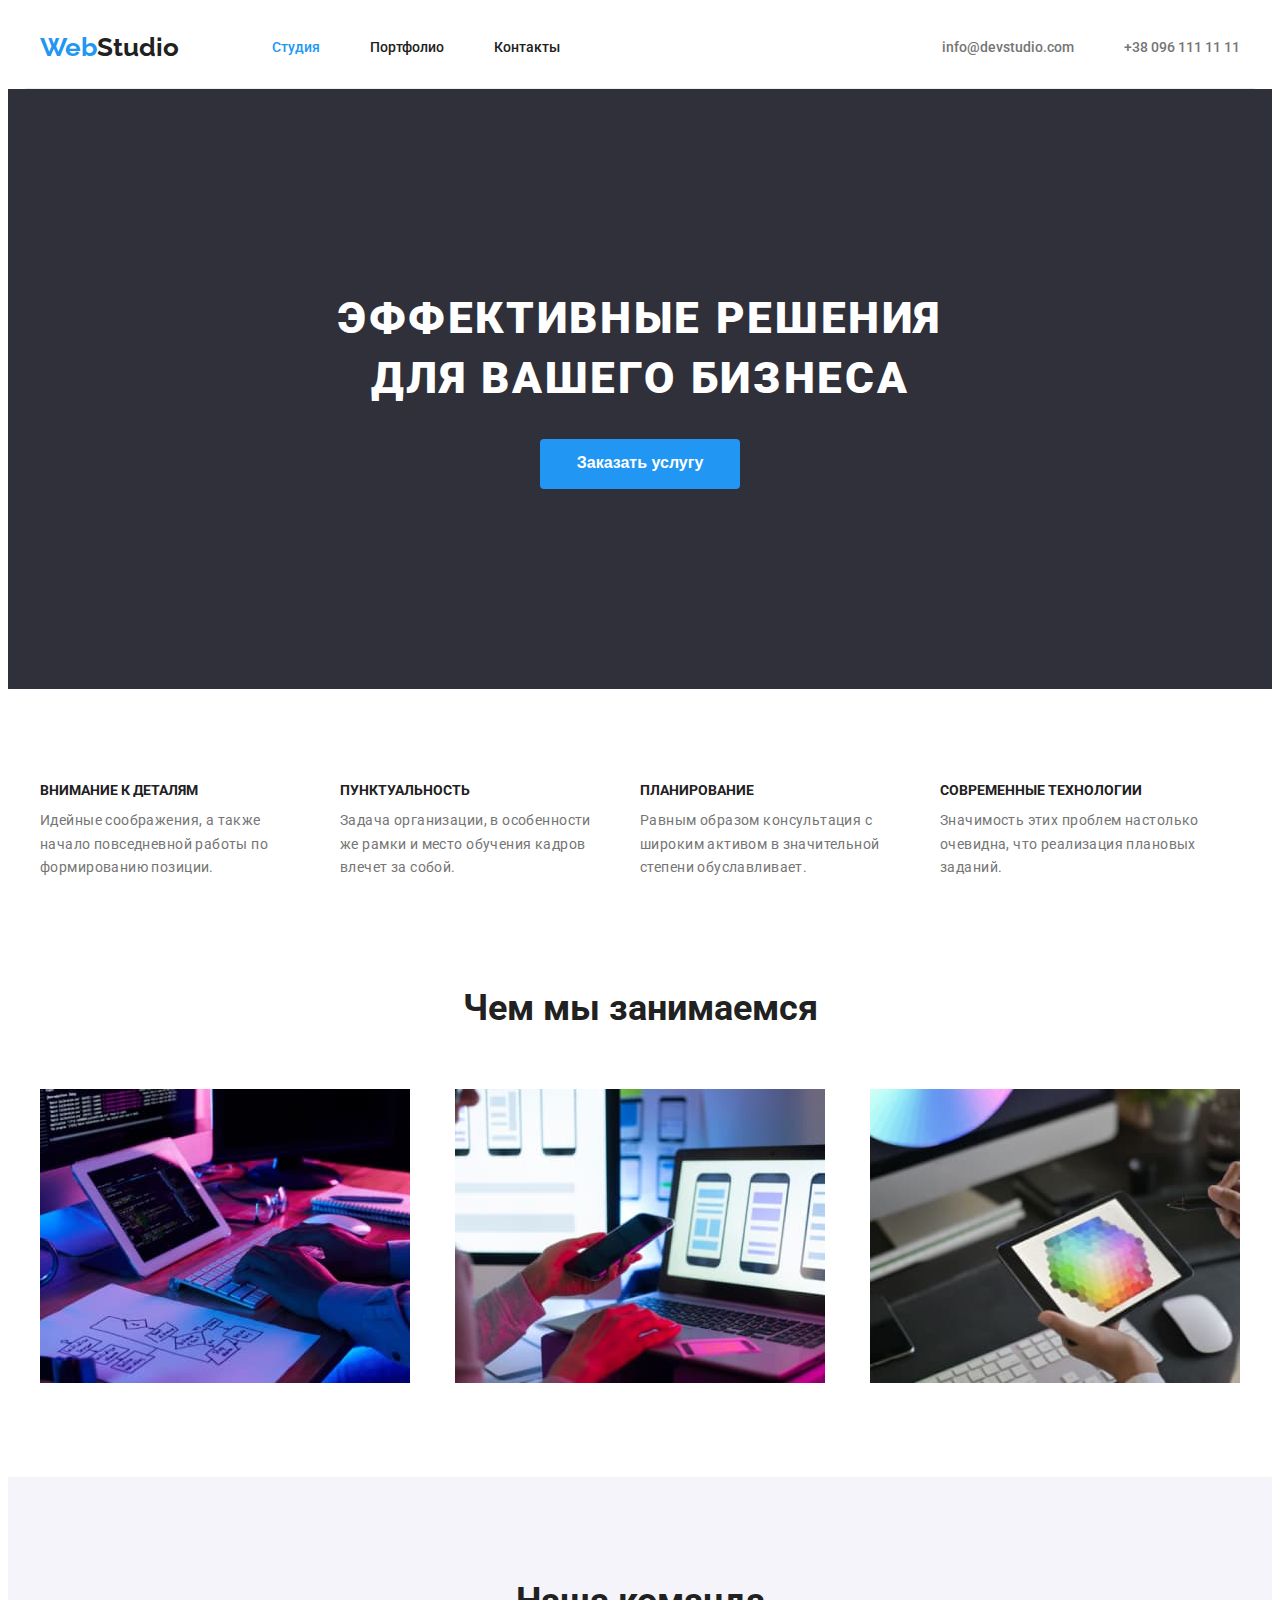
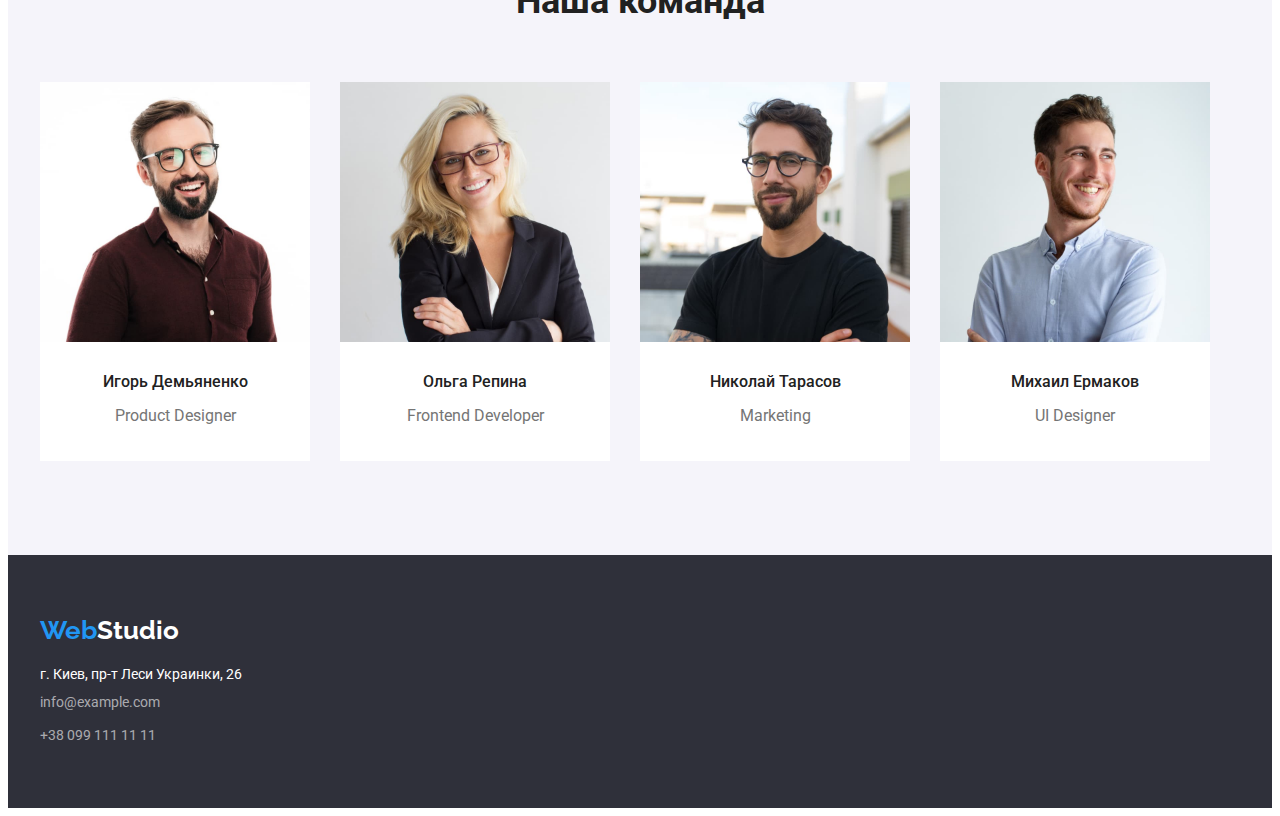
==== commit db3507bf: "Корерктировка дз. Доп разметка" ====
--- a/index.html
+++ b/index.html
@@ -183,13 +183,13 @@
         <address class="adress">
           <ul class="list">
             <li class="location">г. Киев, пр-т Леси Украинки, 26</li>
-            <li class="contacts list">
-              <a href="mailto:info@example.com" class="transparent mail link"
+            <li class="mail list">
+              <a href="mailto:info@example.com" class="transparent link"
                 >info@example.com</a
               >
             </li>
-            <li class="contacts list">
-              <a href="tel:+380991111111" class="transparent phone link"
+            <li class="phone list">
+              <a href="tel:+380991111111" class="transparent link"
                 >+38 099 111 11 11</a
               >
             </li>
--- a/css/styles.css
+++ b/css/styles.css
@@ -231,7 +231,6 @@
   background-color: var(--primeri-white-color);
 
   width: 270px;
-  height: 368px;
 
   margin-right: 30px;
 }
@@ -254,7 +253,7 @@
 }
 .comand-text {
   margin-top: 0;
-  margin-bottom: 0;
+  margin-bottom: 30px;
 
   color: var(--primery-text-color);
   font-size: 16px;
@@ -294,12 +293,8 @@
   color: var(--accent);
 }
 
-.transparent.mail {
-  display: inline-block;
+.mail {
   margin-bottom: 9px;
-}
-.transparent.phone {
-  display: inline-block;
 }
 
 .footer-logo {
@@ -341,6 +336,8 @@
   flex-wrap: wrap;
 }
 .card-border {
+  padding: 20px 24px;
+
   border-right: 1px solid #eeeeee;
   border-left: 1px solid #eeeeee;
   border-bottom: 1px solid #eeeeee;
@@ -367,17 +364,13 @@
 .list-filter .card {
   margin-top: 0;
   margin-bottom: 4px;
-  padding-top: 20px;
-  padding-left: 24px;
 }
 
 .list-filter .text {
   color: var(--primery-text-color);
 
-  padding-bottom: 20px;
-  margin-top: 0;
-  margin-bottom: 0;
-  padding-left: 24px;
+  margin-top: 0;
+  margin-bottom: 0;
 }
 .list-filter .card {
   font-size: 18px;
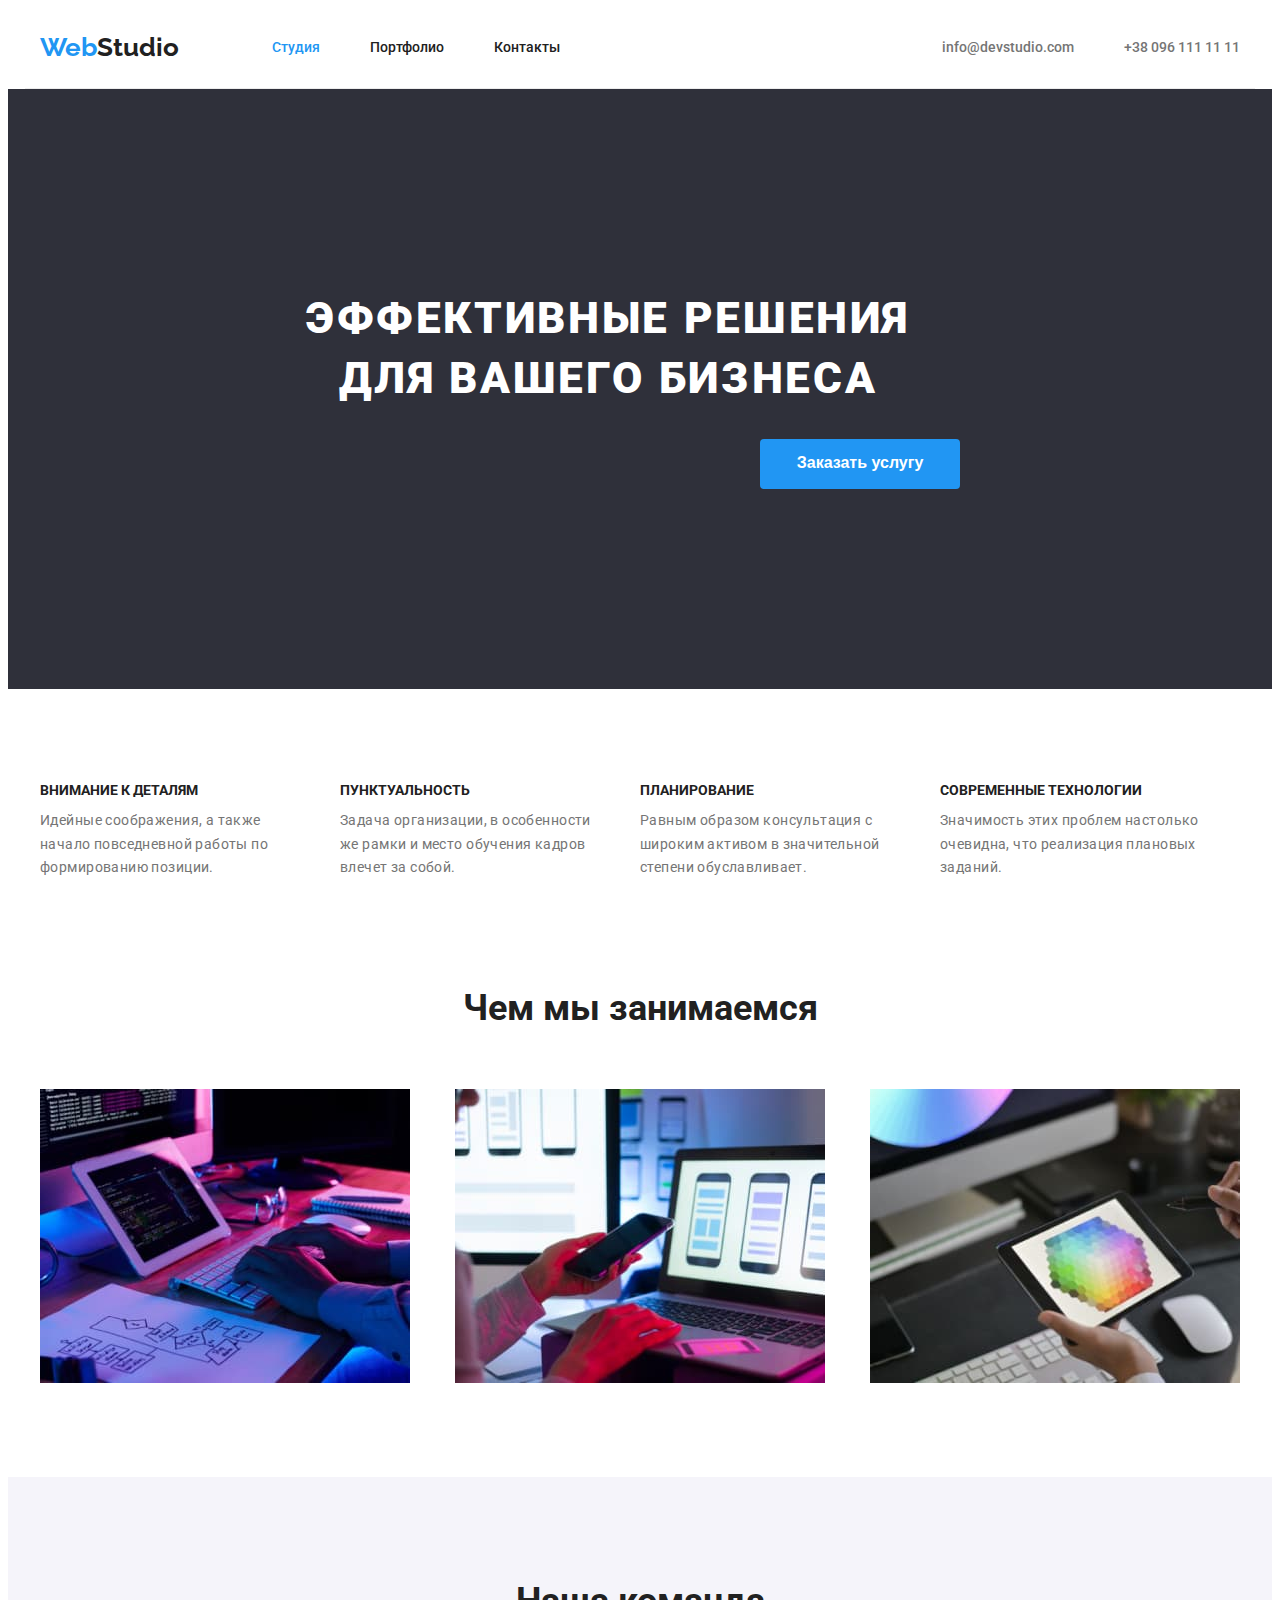
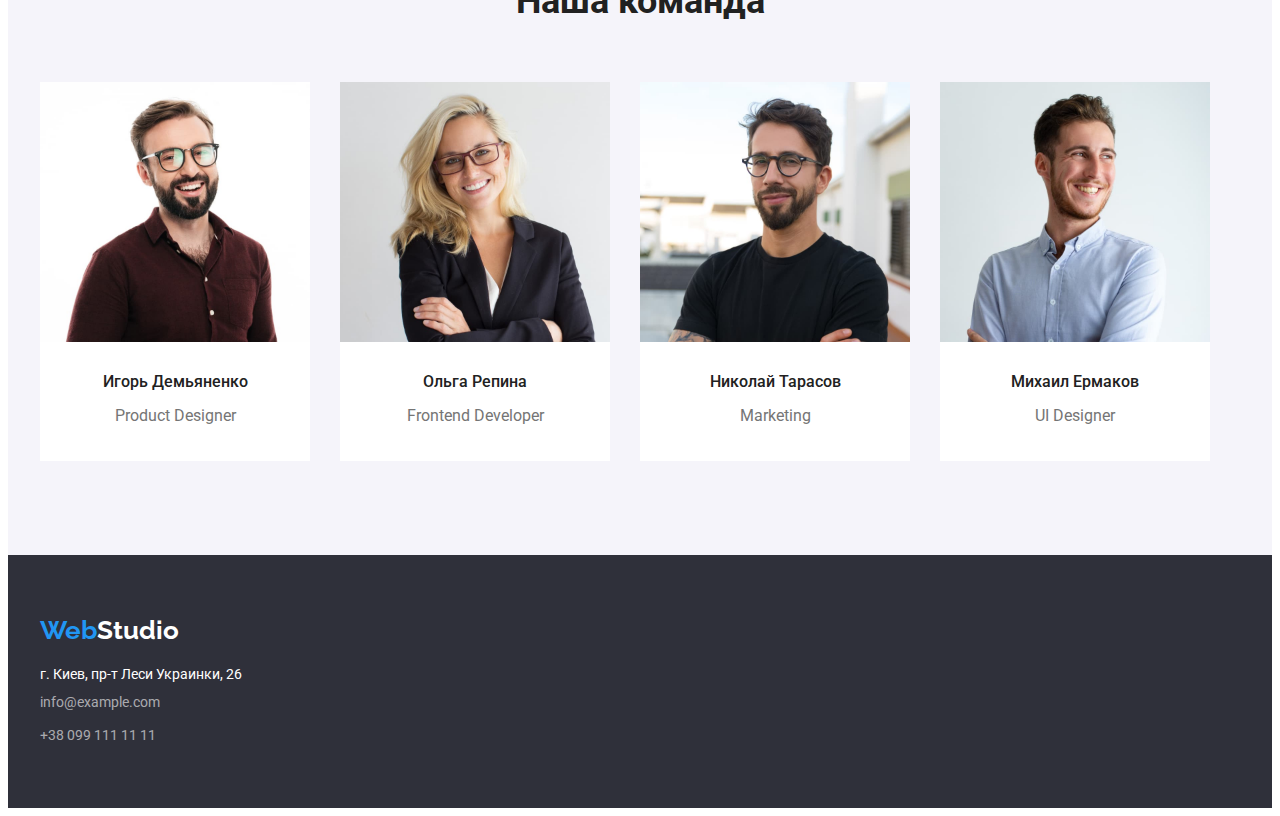
==== commit 5ab615a8: "Доразметил герой" ====
--- a/index.html
+++ b/index.html
@@ -54,8 +54,10 @@
     <main>
       <!-- герой -->
       <section class="hero">
-        <h1 class="hero-title">Эффективные решения для вашего бизнеса</h1>
-        <button type="button" class="button-hero">Заказать услугу</button>
+        <div class="container">
+          <h1 class="hero-title">Эффективные решения для вашего бизнеса</h1>
+          <button type="button" class="button-hero">Заказать услугу</button>
+        </div>
       </section>
       <!-- преимущества -->
       <section class="benefits section">
--- a/css/styles.css
+++ b/css/styles.css
@@ -128,13 +128,16 @@
   padding-top: 200px;
   padding-bottom: 200px;
 }
-
+.hero > .container {
+  padding-left: 252px;
+  padding-right: 252px;
+}
 .hero-title {
   margin-top: 0;
   margin-bottom: 30px;
 
-  margin-left: auto;
-  margin-right: auto;
+  /* margin-left: auto;
+  margin-right: auto; */
   max-width: 696px;
 
   color: var(--primeri-white-color);
